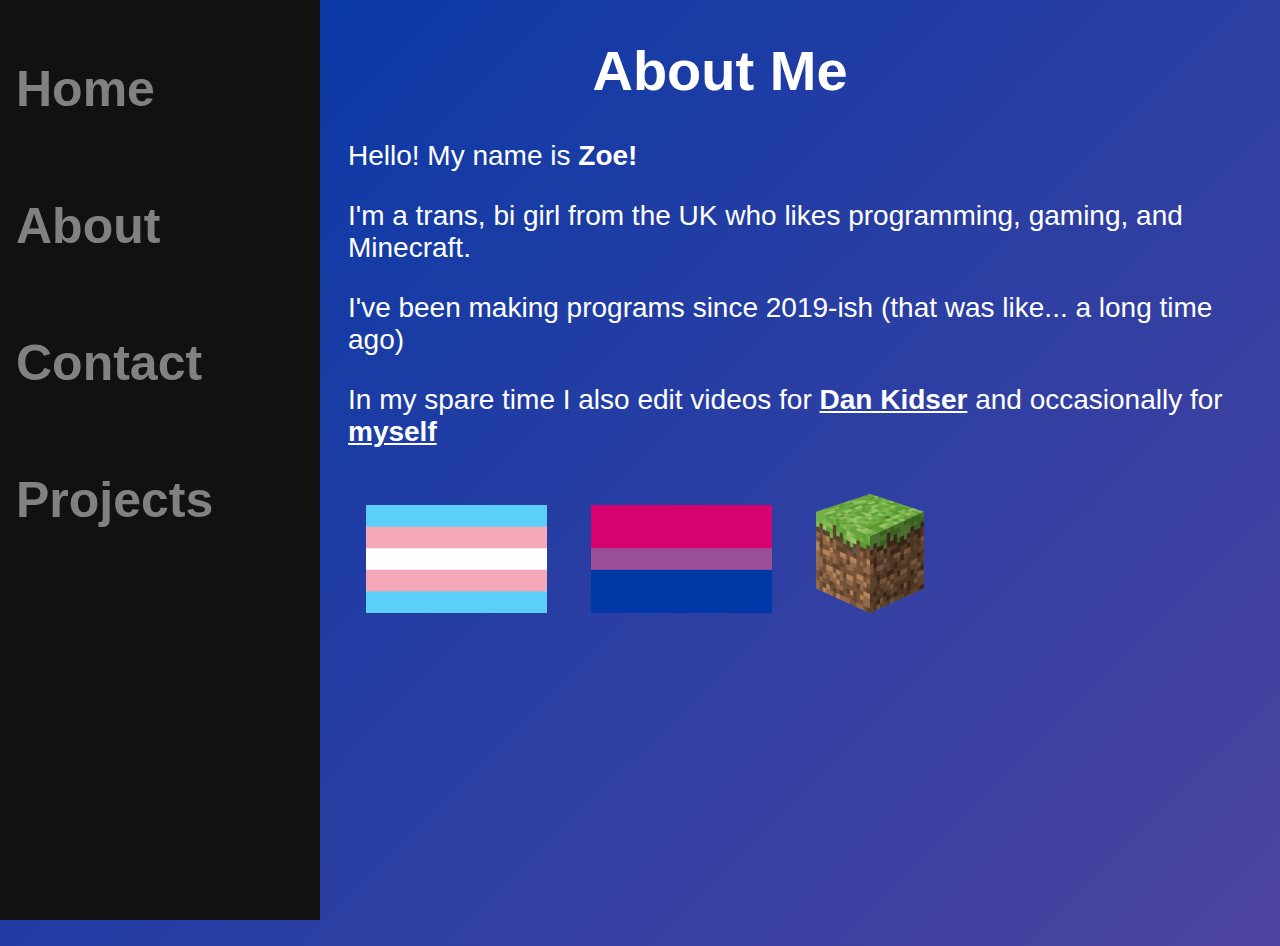
==== about.html @ a48ba916 "Initial commit" ====
<!DOCTYPE html>
<!--[if lt IE 7]>      <html class="no-js lt-ie9 lt-ie8 lt-ie7"> <![endif]-->
<!--[if IE 7]>         <html class="no-js lt-ie9 lt-ie8"> <![endif]-->
<!--[if IE 8]>         <html class="no-js lt-ie9"> <![endif]-->
<!--[if gt IE 8]>      <html class="no-js"> <!--<![endif]-->
<html>
    <head>
        <meta charset="utf-8">
        <meta http-equiv="X-UA-Compatible" content="IE=edge">
        <title>Home</title>
        <meta name="description" content="">
        <meta name="viewport" content="width=device-width, initial-scale=1">
        <link rel="stylesheet" href="style.css">
    </head>
    <body>
        <!--[if lt IE 7]>
            <p class="browsehappy">You are using an <strong>outdated</strong> browser. Please <a href="#">upgrade your browser</a> to improve your experience.</p>
        <![endif]-->
        <div class="main whiteText">
            <h1 class="centerTitle">About Me</h1>
            <p class="main">Hello! My name is <strong>Zoe!</strong></p>
            <p class="main">I'm a trans, bi girl from the UK who likes programming, gaming, and Minecraft.</p>
            <p class="main">I've been making programs since 2019-ish (that was like... a long time ago)</p>
            <p class="main">In my spare time I also edit videos for <a class="whiteText" href="https://www.youtube.com/channel/UCIZxto4BefDo3EX3ul9ELdw"><strong>Dan Kidser</strong></a> and occasionally for <a class="whiteText" href="https://www.youtube.com/channel/UCNpiujwbIPCeUxI9TYEzUaw"><strong>myself</strong></a></p>
            <div class="main">
                <img class="sPad" src="assets/trans.png" width="20%">
                <img class="sPad" src="assets/bi.png" width="20%">
                <img class="sPad" src="assets/minecraft.png" width="12%">
            </div>
        </div>
        <div class="sidenav">
            <a href="index.html"><h1>Home</h1></a>
            <a href="about.html"><h1>About</h1></a>
            <a href="contact.html"><h1>Contact</h1></a>
            <a href="projects.html"><h1>Projects</h1></a>
        </div>
        
        <script src="script.js" async defer></script>
    </body>
</html>
---- style.css ----
* {
    font-family: Arial, Helvetica, sans-serif;
}

body {
	background: linear-gradient(-45deg, #D60270, #9B4F96, #0038A8);
	background-size: 400% 400%;
	animation: gradient 15s ease infinite;
	height: 100vh;
}

.sPad {
    padding: 2%;
}

.whiteText {
    color: white;
}

@keyframes gradient {
	0% {
		background-position: 0% 50%;
	}
	50% {
		background-position: 100% 50%;
	}
	100% {
		background-position: 0% 50%;
	}
}

.centerTitle {
    text-align: center;
}

.sidenav {
    height: 100%;
    width: 320px;
    position: fixed;
    z-index: 1;
    top: 0;
    left: 0;
    background-color: #111;
    overflow-x: hidden;
    padding-top: 20px;
}
  
.sidenav a {
    padding: 6px 8px 6px 16px;
    text-decoration: none;
    font-size: 25px;
    color: #818181;
    display: block;
}
  
.sidenav a:hover {
    color: #f1f1f1;
}
  
.main {
    margin-left: 160px; /* Same as the width of the sidenav */
    font-size: 28px; /* Increased text to enable scrolling */
    padding: 0px 10px;
}
  
@media screen and (max-height: 450px) {
    .sidenav {padding-top: 15px;}
    .sidenav a {font-size: 18px;}
}
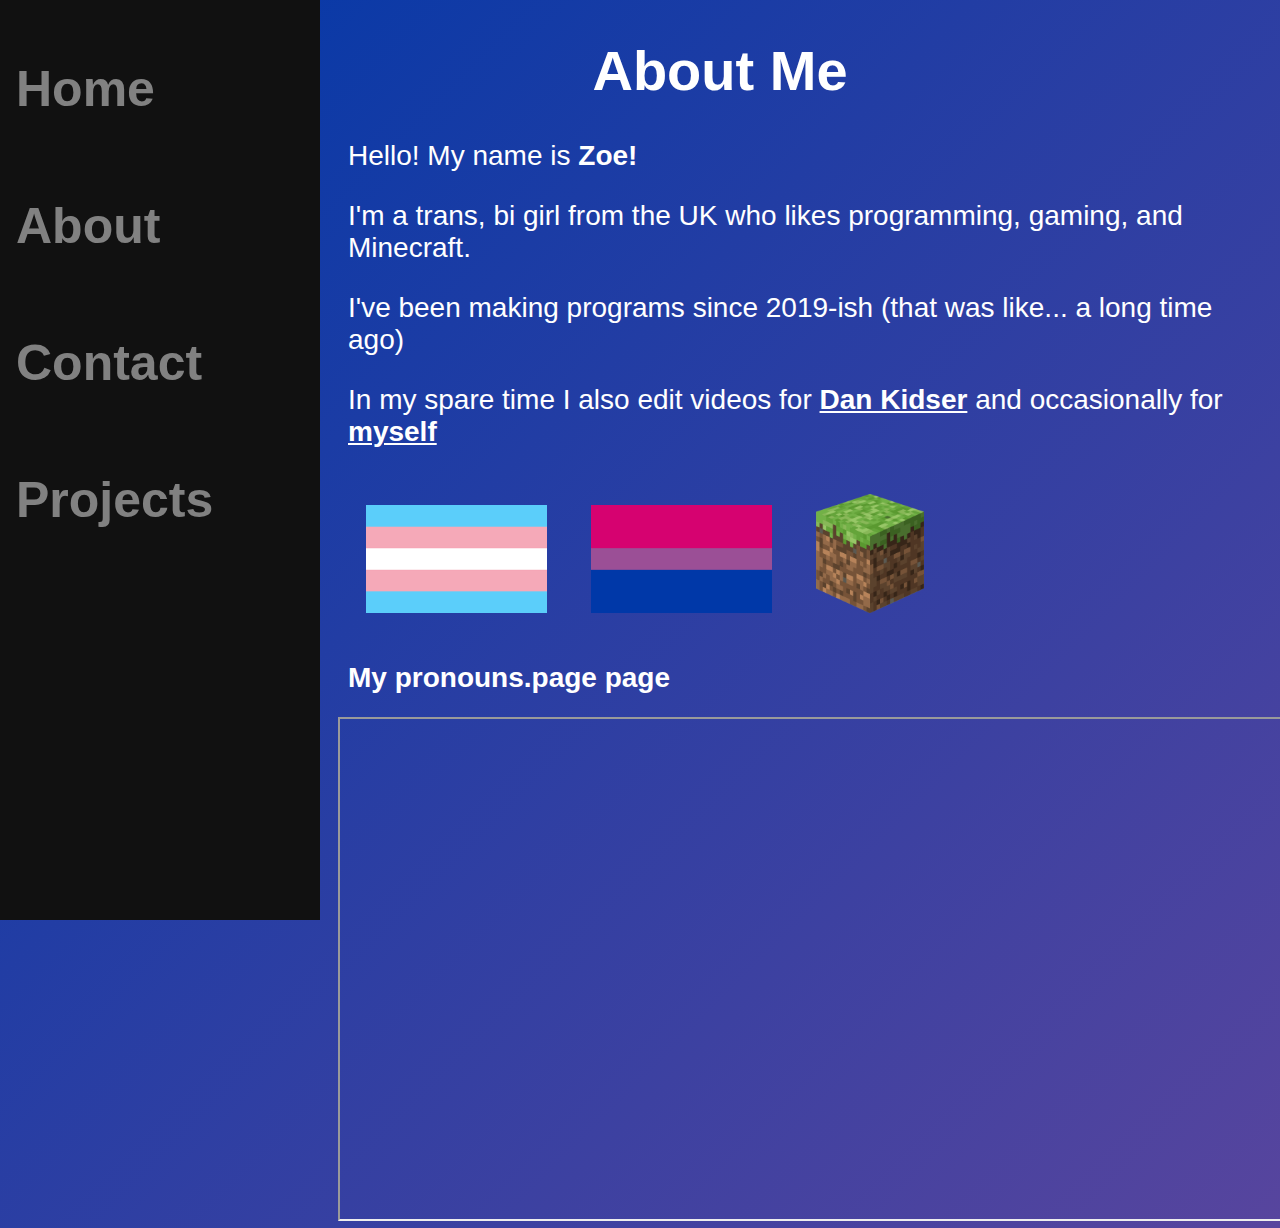
==== commit 2defa608: "added pronouns.page site" ====
--- a/about.html
+++ b/about.html
@@ -27,6 +27,8 @@
                 <img class="sPad" src="assets/bi.png" width="20%">
                 <img class="sPad" src="assets/minecraft.png" width="12%">
             </div>
+            <h2 class="main">My pronouns.page page</h2>
+            <iframe class="main" width="1500px" height="500px" src="https://en.pronouns.page/@Tofu_Beans"></iframe>
         </div>
         <div class="sidenav">
             <a href="index.html"><h1>Home</h1></a>
